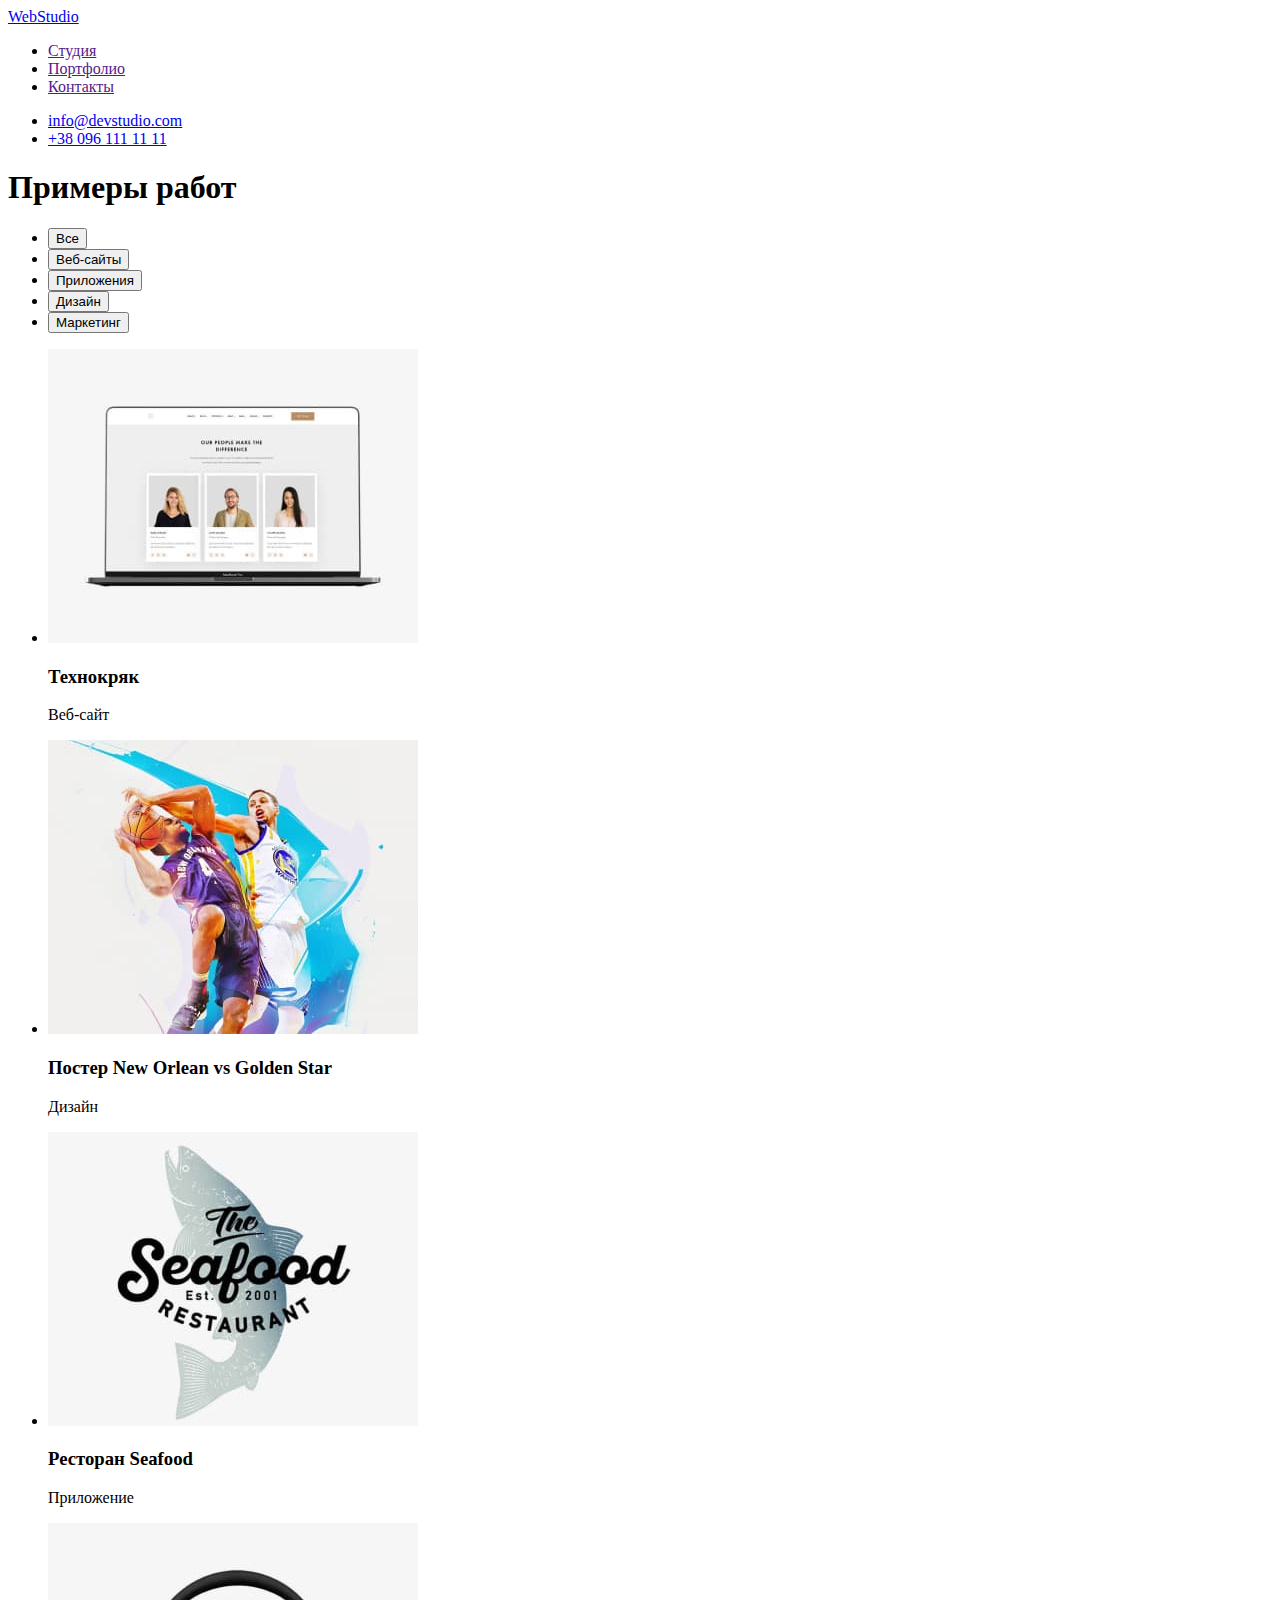
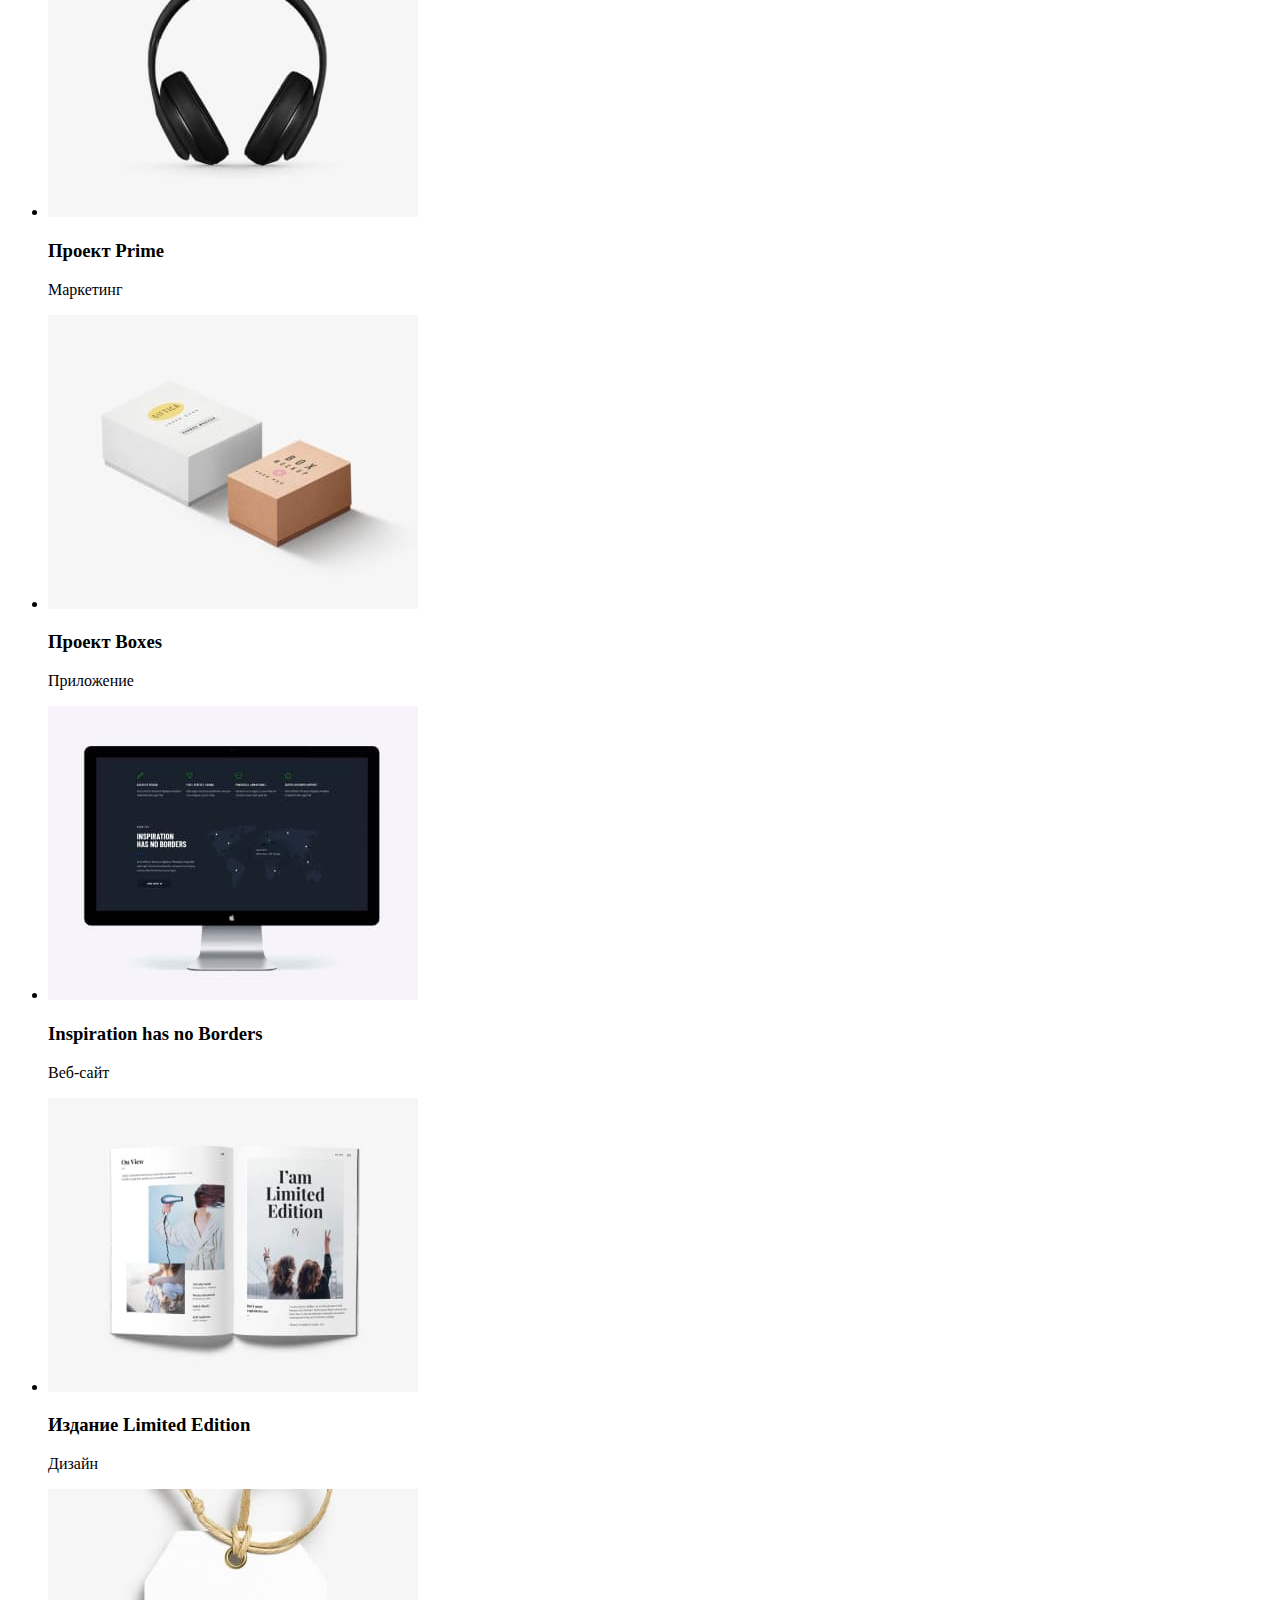
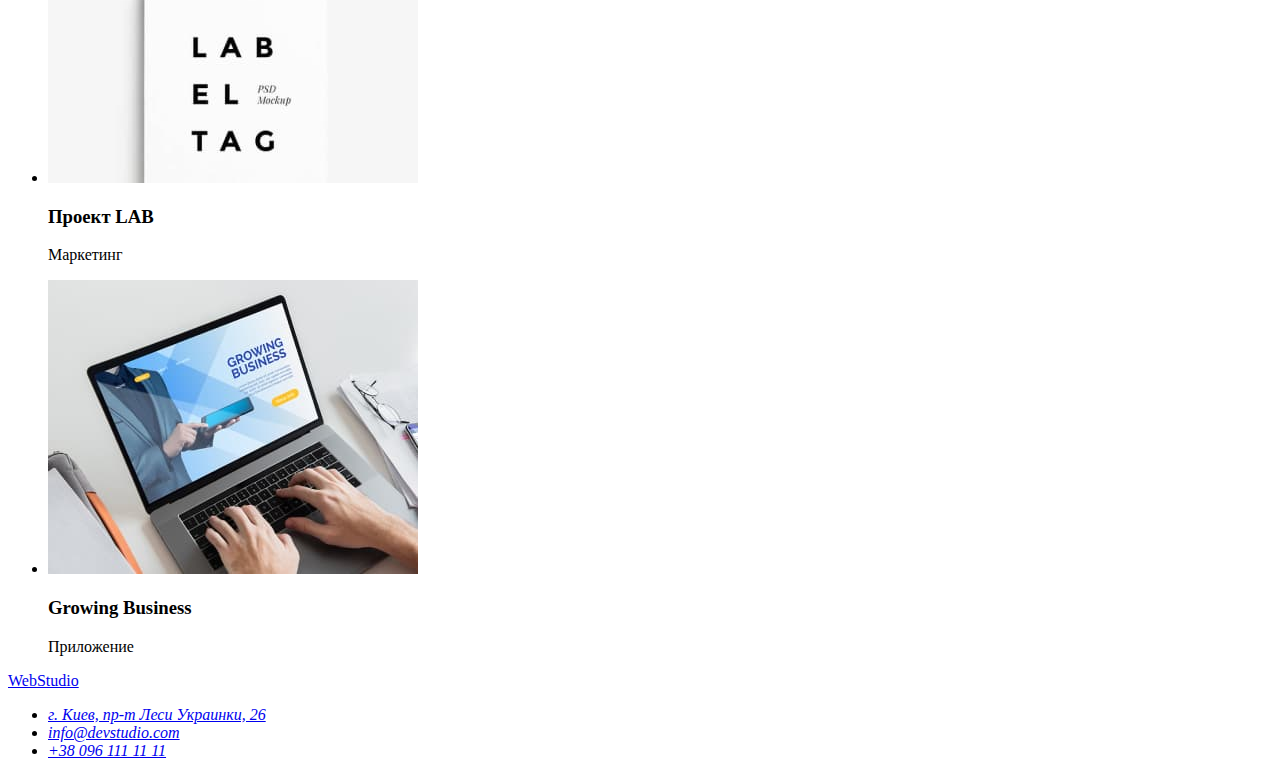
==== portfolio.html @ 10bf7f2b "Разметил страницу" ====
<!DOCTYPE html>
<html lang="ru">
  <head>
    <meta charset="UTF-8" />
    <meta http-equiv="X-UA-Compatible" content="IE=edge" />
    <meta name="viewport" content="width=device-width, initial-scale=1.0" />
    <title>Document</title>
    <link rel="stylesheet" href="css/styles.css" />
  </head>
  <body>
    <!--{Хедер}-->
    <header>
      <nav>
        <a href="https://www.google.com/"> WebStudio</a>
        <ul>
          <li><a href="">Студия</a></li>
          <li><a href="">Портфолио</a></li>
          <li><a href="">Контакты</a></li>
        </ul>
      </nav>
      <ul>
        <li><a href="mailto:info@devstudio.com">info@devstudio.com</a></li>
        <li><a href="tel:+380961111111">+38 096 111 11 11</a></li>
      </ul>
    </header>
    <main>
      <!--Примеры работ-->
      <section>
        <h1>Примеры работ</h1>
        <ul>
          <li><button type="button">Все</button></li>
          <li><button type="button">Веб-сайты</button></li>
          <li><button type="button">Приложения</button></li>
          <li><button type="button">Дизайн</button></li>
          <li><button type="button">Маркетинг</button></li>
        </ul>
        <ul>
          <li>
            <img width="370" height="294" src="images/img.jpg" alt="открытый ноутбук" />
            <h3>Технокряк</h3>
            <p>Веб-сайт</p>
          </li>
          <li>
            <img width="370" height="294" src="images/img11.jpg" alt="баскетболисты в игре" />
            <h3>Постер New Orlean vs Golden Star</h3>
            <p>Дизайн</p>
          </li>
          <li>
            <img width="370" height="294" src="images/img22.jpg" alt="лого и название ресторана" />
            <h3>Ресторан Seafood</h3>
            <p>Приложение</p>
          </li>
          <li>
            <img width="370" height="294" src="images/img33.jpg" alt="наушники" />
            <h3>Проект Prime</h3>
            <p>Маркетинг</p>
          </li>
          <li>
            <img width="370" height="294" src="images/img44.jpg" alt="коробочки" />
            <h3>Проект Boxes</h3>
            <p>Приложение</p>
          </li>
          <li>
            <img width="370" height="294" src="images/img55.jpg" alt="экран компьютера" />
            <h3>Inspiration has no Borders</h3>
            <p>Веб-сайт</p>
          </li>
          <li>
            <img width="370" height="294" src="images/img66.jpg" alt="открытая книга" />
            <h3>Издание Limited Edition</h3>
            <p>Дизайн</p>
          </li>
          <li>
            <img width="370" height="294" src="images/img77.jpg" alt="бирка" />
            <h3>Проект LAB</h3>
            <p>Маркетинг</p>
          </li>
          <li>
            <img
              width="370"
              height="294"
              src="images/img88.jpg"
              alt="мужчина печатает на ноутбуке"
            />
            <h3>Growing Business</h3>
            <p>Приложение</p>
          </li>
        </ul>
      </section>
    </main>

    <!--Footer-->
    <footer>
      <a href="https://www.google.com/">WebStudio</a>
      <address>
        <ul>
          <li>
            <a
              href="https://goo.gl/maps/yP3cJNycTKbXTuei9"
              target="_blank"
              rel="noopener noreferrer"
            >
              г. Киев, пр-т Леси Украинки, 26</a
            >
          </li>
          <li><a href="mailto:info@devstudio.com">info@devstudio.com</a></li>
          <li><a href="tel:+380961111111">+38 096 111 11 11</a></li>
        </ul>
      </address>
    </footer>
  </body>
</html>
---- css/styles.css ----
body {
}
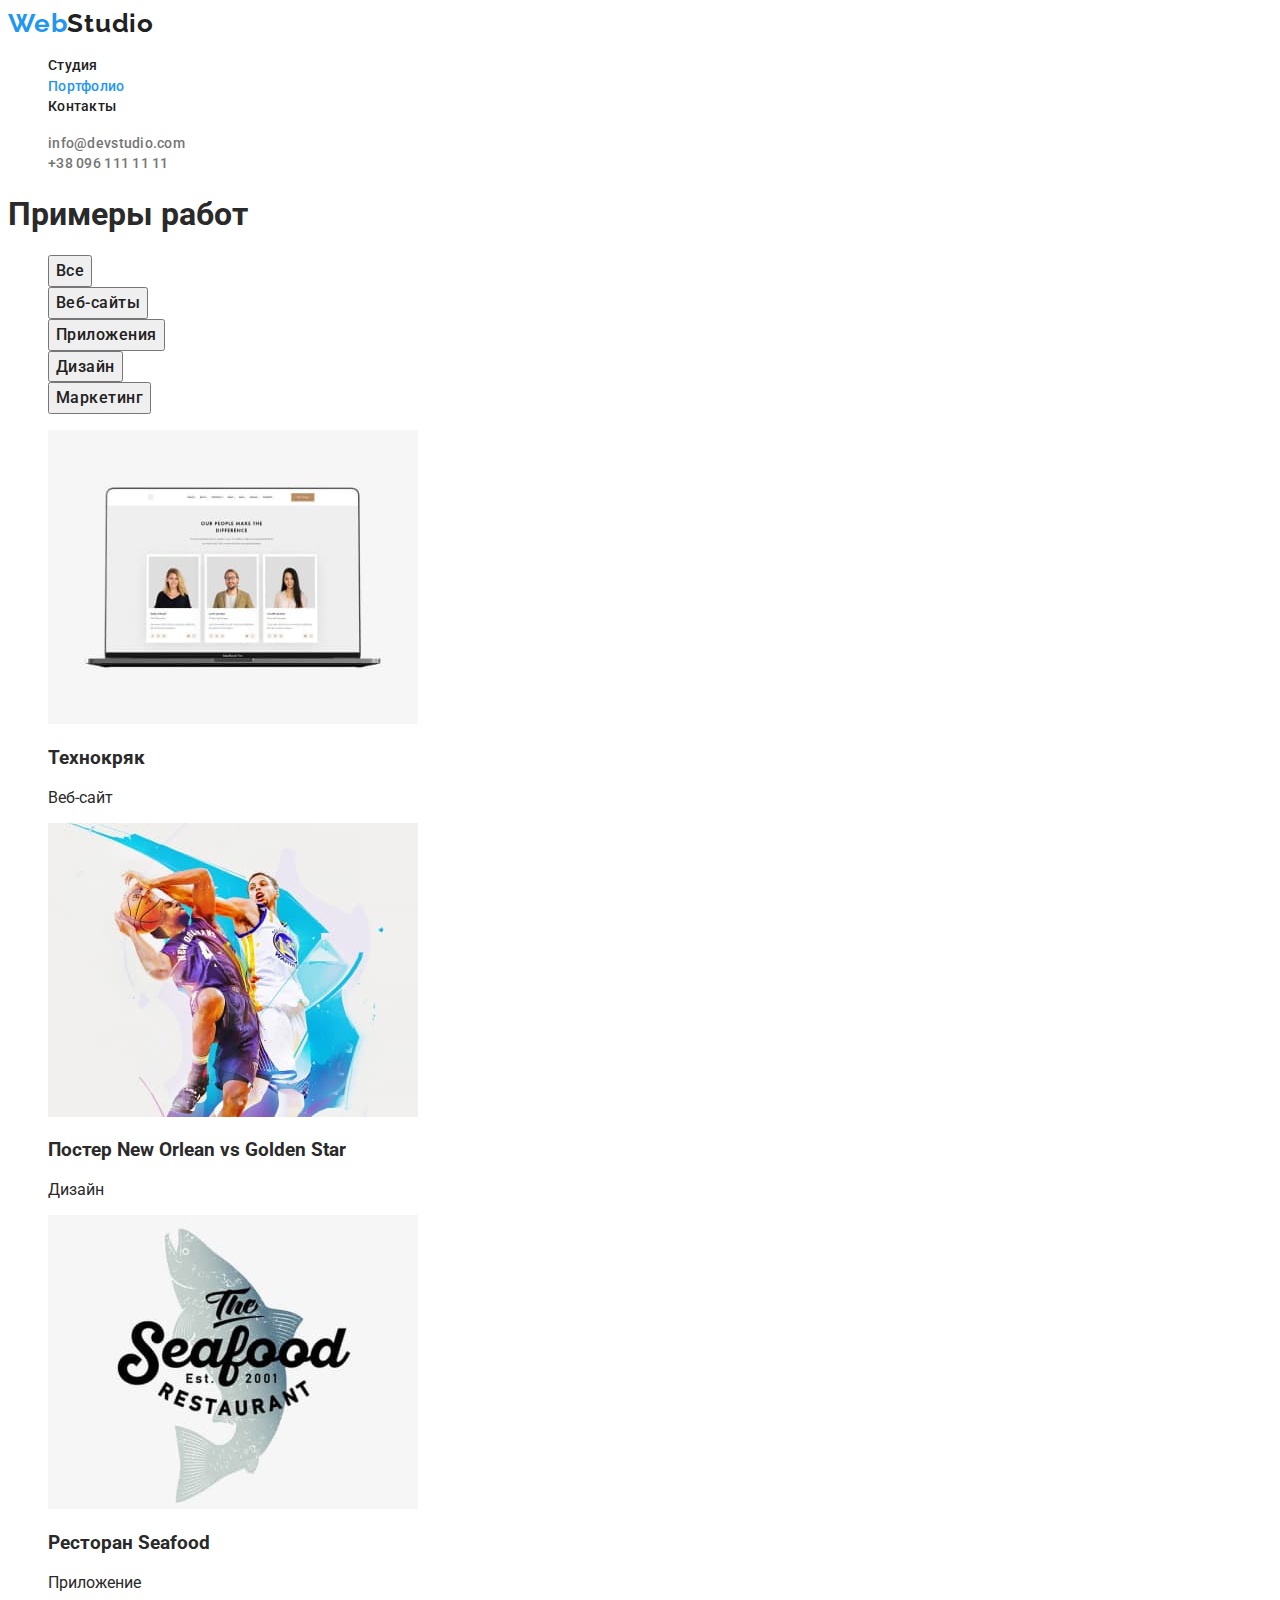
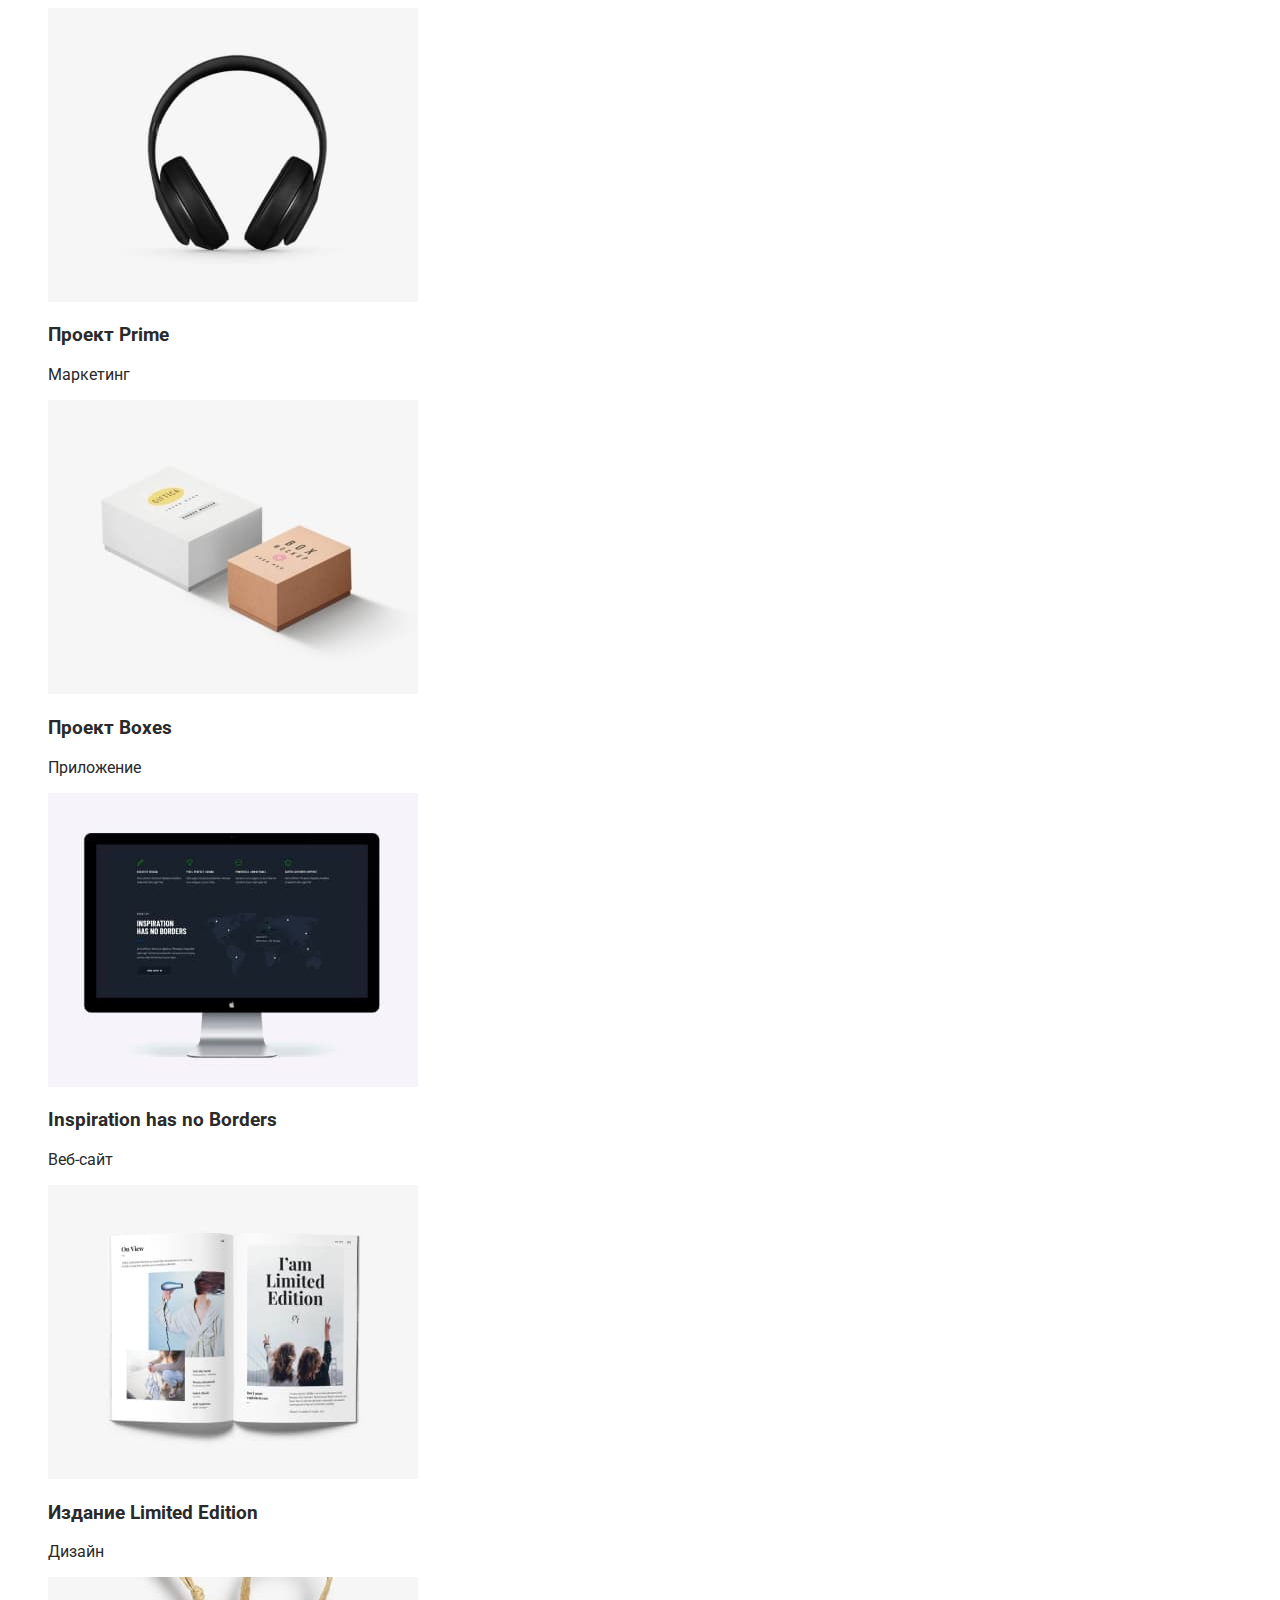
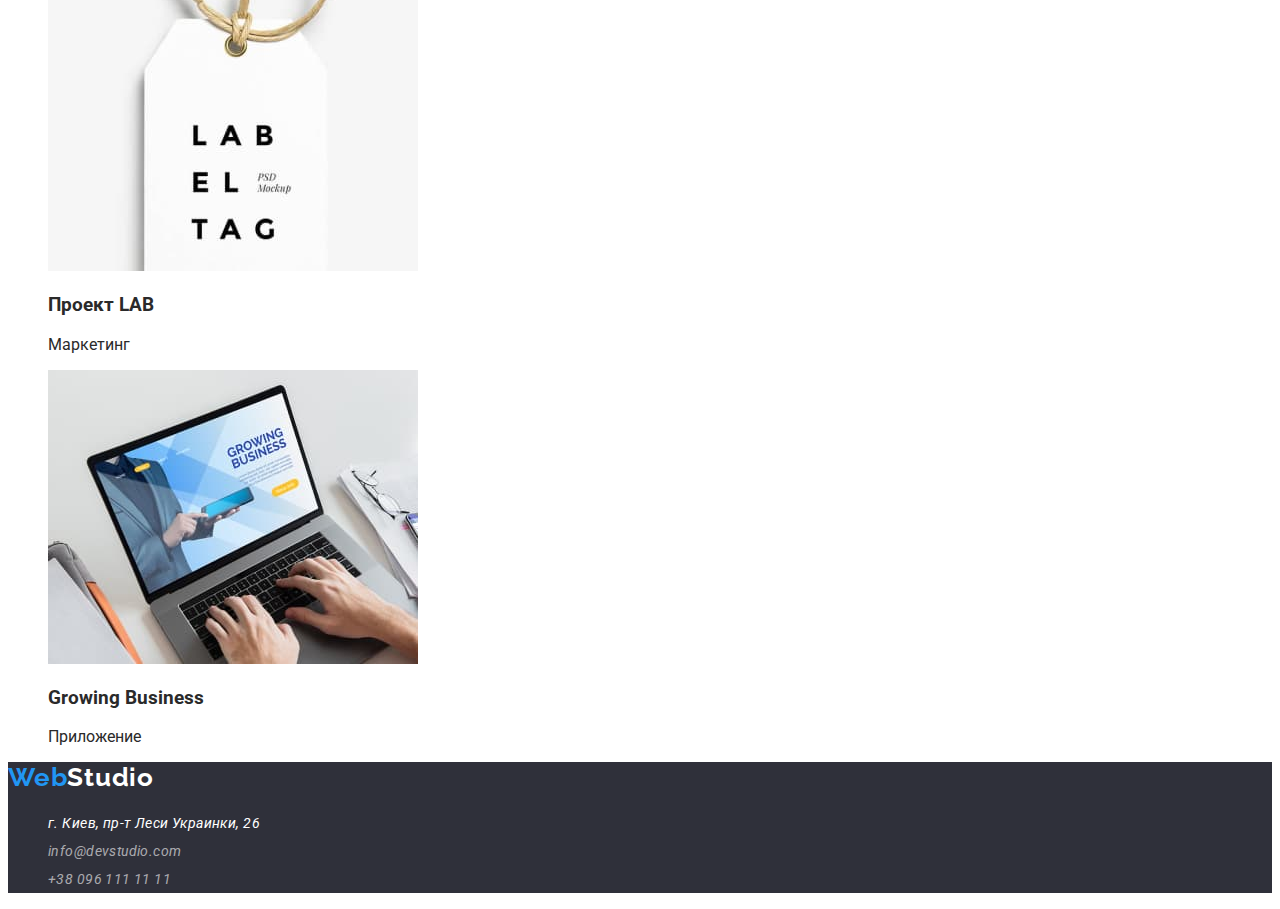
==== commit 31122e86: "Добавил стили и шрифты (не доделал)" ====
--- a/portfolio.html
+++ b/portfolio.html
@@ -5,34 +5,40 @@
     <meta http-equiv="X-UA-Compatible" content="IE=edge" />
     <meta name="viewport" content="width=device-width, initial-scale=1.0" />
     <title>Document</title>
+    <link rel="preconnect" href="https://fonts.googleapis.com" />
+    <link rel="preconnect" href="https://fonts.gstatic.com" crossorigin />
+    <link
+      href="https://fonts.googleapis.com/css2?family=Raleway:wght@700&family=Roboto:wght@400;500;700;900&display=swap"
+      rel="stylesheet"
+    />
     <link rel="stylesheet" href="css/styles.css" />
   </head>
-  <body>
-    <!--{Хедер}-->
-    <header>
+  <body class="page">
+    <!--Шапка сайта-->
+    <header class="page-header">
       <nav>
-        <a href="https://www.google.com/"> WebStudio</a>
-        <ul>
-          <li><a href="">Студия</a></li>
-          <li><a href="">Портфолио</a></li>
-          <li><a href="">Контакты</a></li>
+        <a href="./index.html" class="logo"> Web<span class="inner">Studio</span></a>
+        <ul class="site-nav list">
+          <li><a href="index.html" class="link">Студия</a></li>
+          <li><a href="portfolio.html" class="link current">Портфолио</a></li>
+          <li><a href="" class="link">Контакты</a></li>
         </ul>
       </nav>
-      <ul>
-        <li><a href="mailto:info@devstudio.com">info@devstudio.com</a></li>
-        <li><a href="tel:+380961111111">+38 096 111 11 11</a></li>
+      <ul class="site-contacts list">
+        <li><a href="mailto:info@devstudio.com" class="link">info@devstudio.com</a></li>
+        <li><a href="tel:+380961111111" class="link">+38 096 111 11 11</a></li>
       </ul>
     </header>
     <main>
       <!--Примеры работ-->
-      <section>
+      <section class="section-examples">
         <h1>Примеры работ</h1>
-        <ul>
-          <li><button type="button">Все</button></li>
-          <li><button type="button">Веб-сайты</button></li>
-          <li><button type="button">Приложения</button></li>
-          <li><button type="button">Дизайн</button></li>
-          <li><button type="button">Маркетинг</button></li>
+        <ul class="main-btn list">
+          <li><button class="link" type="button">Все</button></li>
+          <li><button class="link" type="button">Веб-сайты</button></li>
+          <li><button class="link" type="button">Приложения</button></li>
+          <li><button class="link" type="button">Дизайн</button></li>
+          <li><button class="link" type="button">Маркетинг</button></li>
         </ul>
         <ul>
           <li>
@@ -89,22 +95,23 @@
       </section>
     </main>
 
-    <!--Footer-->
-    <footer>
-      <a href="https://www.google.com/">WebStudio</a>
+    <!--Подвал-->
+    <footer class="page-footer">
+      <a href="./index.html" class="logo">Web<span class="inner">Studio</span> </a>
       <address>
         <ul>
           <li>
             <a
               href="https://goo.gl/maps/yP3cJNycTKbXTuei9"
+              class="link"
               target="_blank"
               rel="noopener noreferrer"
             >
               г. Киев, пр-т Леси Украинки, 26</a
             >
           </li>
-          <li><a href="mailto:info@devstudio.com">info@devstudio.com</a></li>
-          <li><a href="tel:+380961111111">+38 096 111 11 11</a></li>
+          <li><a href="mailto:info@devstudio.com" class="info">info@devstudio.com</a></li>
+          <li><a href="tel:+380961111111" class="info">+38 096 111 11 11</a></li>
         </ul>
       </address>
     </footer>
--- a/css/styles.css
+++ b/css/styles.css
@@ -1,2 +1,170 @@
+:root {
+  --primary-text-color: #212121;
+  --header-contacts-text-color: #757575;
+  --accent-color: #2196f3;
+  --primary-white-color: #ffffff;
+  --button-bg-color: #f5f4fa;
+  --bg-color-hero: #2f303a;
+}
+
 body {
+  color: #2a2a2a;
+  background-color: var(--primary-bg-color);
+  font-family: 'Roboto', sans-serif;
 }
+li {
+  list-style-type: none;
+}
+/* Шапка сайта */
+.page-header .inner {
+  color: var(--primary-text-color);
+}
+
+.logo {
+  color: var(--accent-color);
+  font-family: raleway;
+  font-weight: 700;
+  font-size: 26px;
+  line-height: 1.19;
+  letter-spacing: 0.03em;
+  text-decoration: none;
+}
+.site-nav .link {
+  color: var(--primary-text-color);
+  font-weight: 500;
+  font-size: 14px;
+  line-height: 1.4;
+  letter-spacing: 0.02em;
+  text-decoration: none;
+}
+.site-nav .link:hover,
+.site-nav .link:focus {
+  color: var(--accent-color);
+}
+.site-nav .link.current {
+  color: var(--accent-color);
+}
+.site-contacts .link {
+  color: var(--header-contacts-text-color);
+  font-weight: 500;
+  font-size: 14px;
+  line-height: 1.4;
+  letter-spacing: 0.02em;
+  text-decoration: none;
+}
+.site-contacts .link:hover,
+.site-contacts .link:focus {
+  color: var(--accent-color);
+}
+/* Герой */
+.hero {
+  background-color: var(--bg-color-hero);
+}
+.hero-title {
+  color: var(--primary-white-color);
+  font-weight: 900;
+  font-size: 44px;
+  line-height: 1.36;
+  text-align: center;
+  letter-spacing: 0.06em;
+  text-transform: uppercase;
+}
+.hero-button {
+  color: var(--primary-white-color);
+  background-color: var(--accent-color);
+  font-family: inherit;
+  font-weight: 700;
+  font-size: 16px;
+  line-height: 1.87;
+  text-align: center;
+  letter-spacing: 0.06em;
+}
+/* Преимущества */
+.advantages-list .title {
+  color: var(--primary-text-color);
+  font-weight: 700;
+  font-size: 14px;
+  line-height: 1.14;
+  letter-spacing: 0.03em;
+  text-transform: uppercase;
+}
+.advantages-list .text {
+  color: var(--header-contacts-text-color);
+  font-size: 14px;
+  line-height: 2;
+  letter-spacing: 0.03em;
+}
+/* Наша команда */
+.team {
+  background: var(--button-bg-color);
+}
+.team-list .title {
+  color: var(--primary-text-color);
+  font-weight: 500;
+  font-size: 16px;
+  line-height: 1.18;
+  letter-spacing: 0.03em;
+}
+.team-list .text {
+  color: var(--header-contacts-text-color);
+  font-size: 16px;
+  line-height: 19px;
+  letter-spacing: 0.03em;
+}
+
+/* Кнопки портфолио */
+.main-btn .link {
+  color: var(--primary-text-color);
+  font-family: inherit;
+  font-weight: 500;
+  font-size: 16px;
+  line-height: 1.62;
+  text-align: center;
+  letter-spacing: 0.03em;
+}
+.main-btn .link:hover,
+.main-btn .link:focus {
+  color: var(--primary-white-color);
+  background-color: var(--accent-color);
+}
+.main-btn .link.current {
+  color: var(--accent-color);
+}
+
+.section-title {
+  color: var(--primary-text-color);
+  font-weight: 700;
+  font-size: 36px;
+  line-height: 1.16;
+  text-align: center;
+  letter-spacing: 0.03em;
+}
+/*Подвал */
+.page-footer {
+  background-color: var(--bg-color-hero);
+}
+.page-footer .inner {
+  color: var(--primary-white-color);
+}
+.page-footer .link {
+  color: var(--primary-white-color);
+  font-size: 14px;
+  line-height: 2;
+  letter-spacing: 0.03em;
+  text-decoration: none;
+}
+.page-footer .link:hover,
+.page-footer .link:focus {
+  color: var(--accent-color);
+}
+.page-footer .info {
+  color: rgba(255, 255, 255, 0.6);
+  font-size: 14px;
+  line-height: 2;
+  letter-spacing: 0.03em;
+  text-decoration: none;
+}
+.page-footer .info:hover,
+.page-footer .info:focus {
+  color: var(--accent-color);
+}
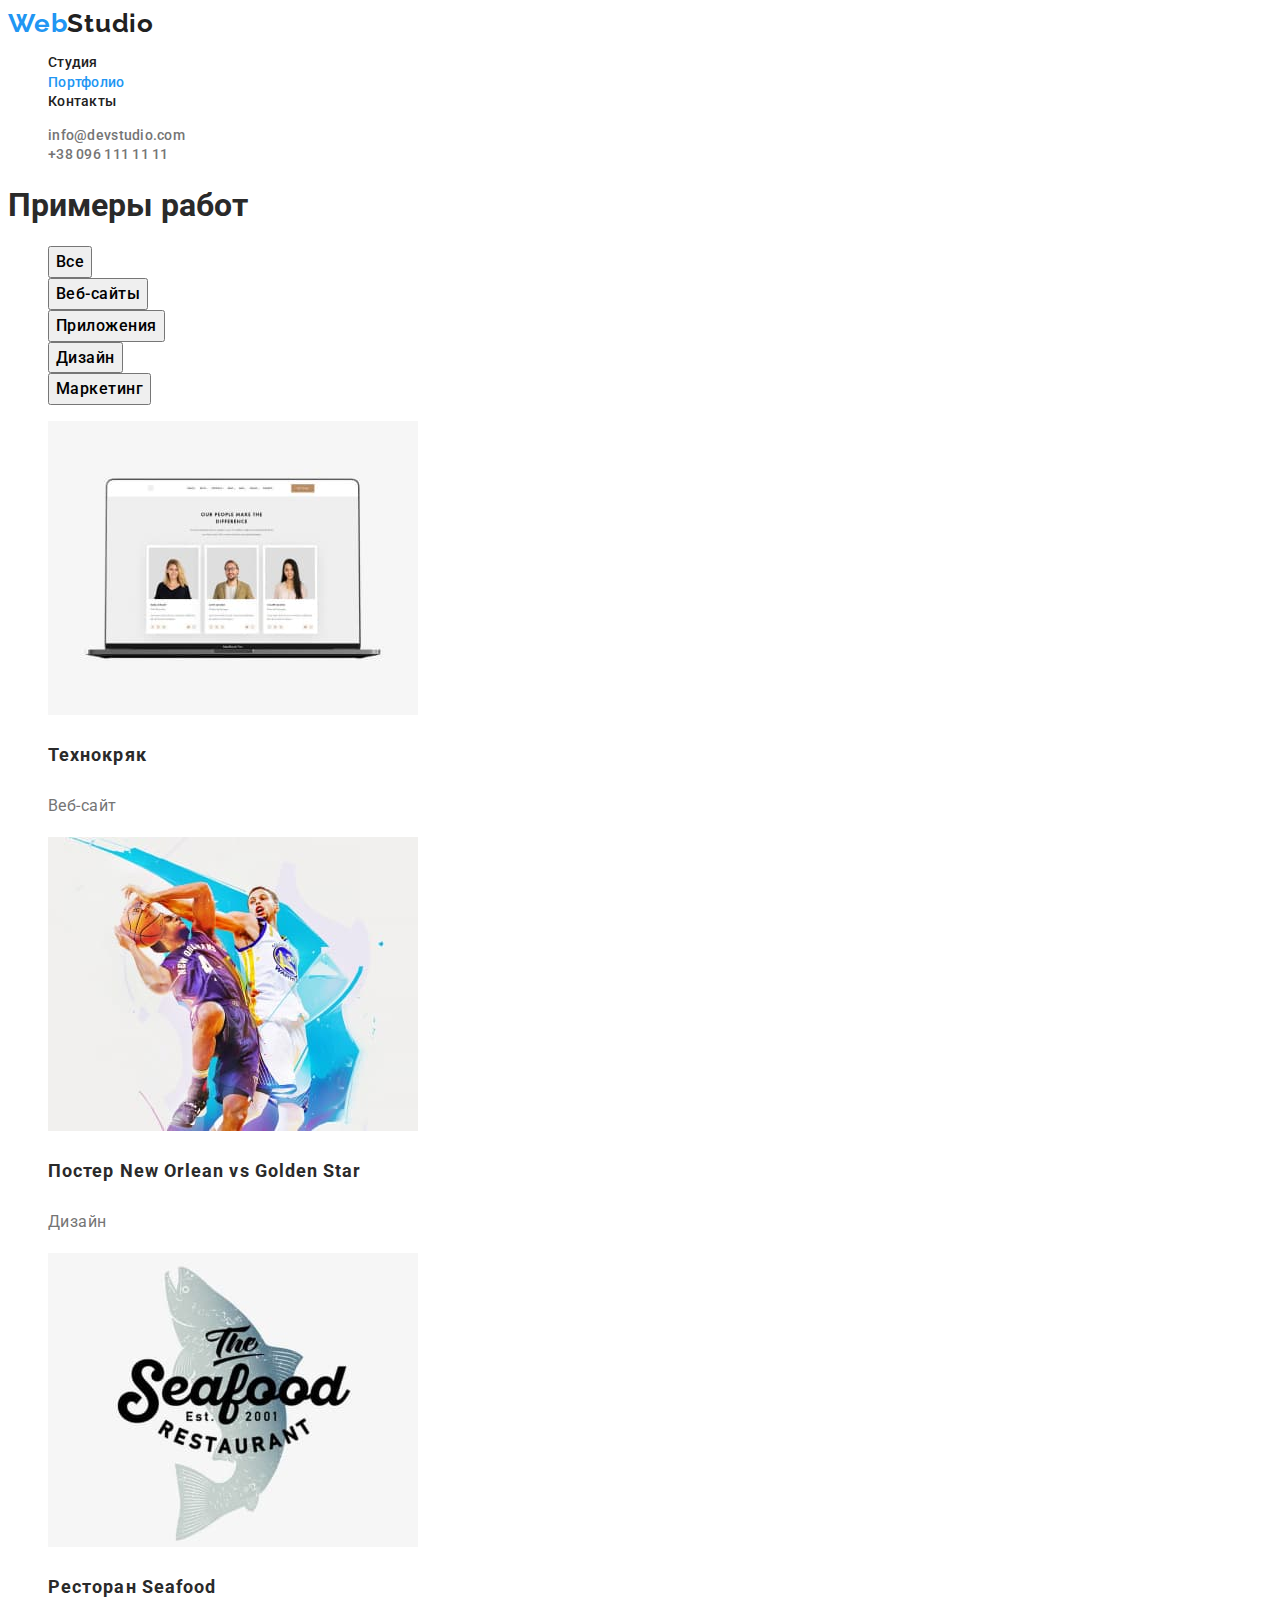
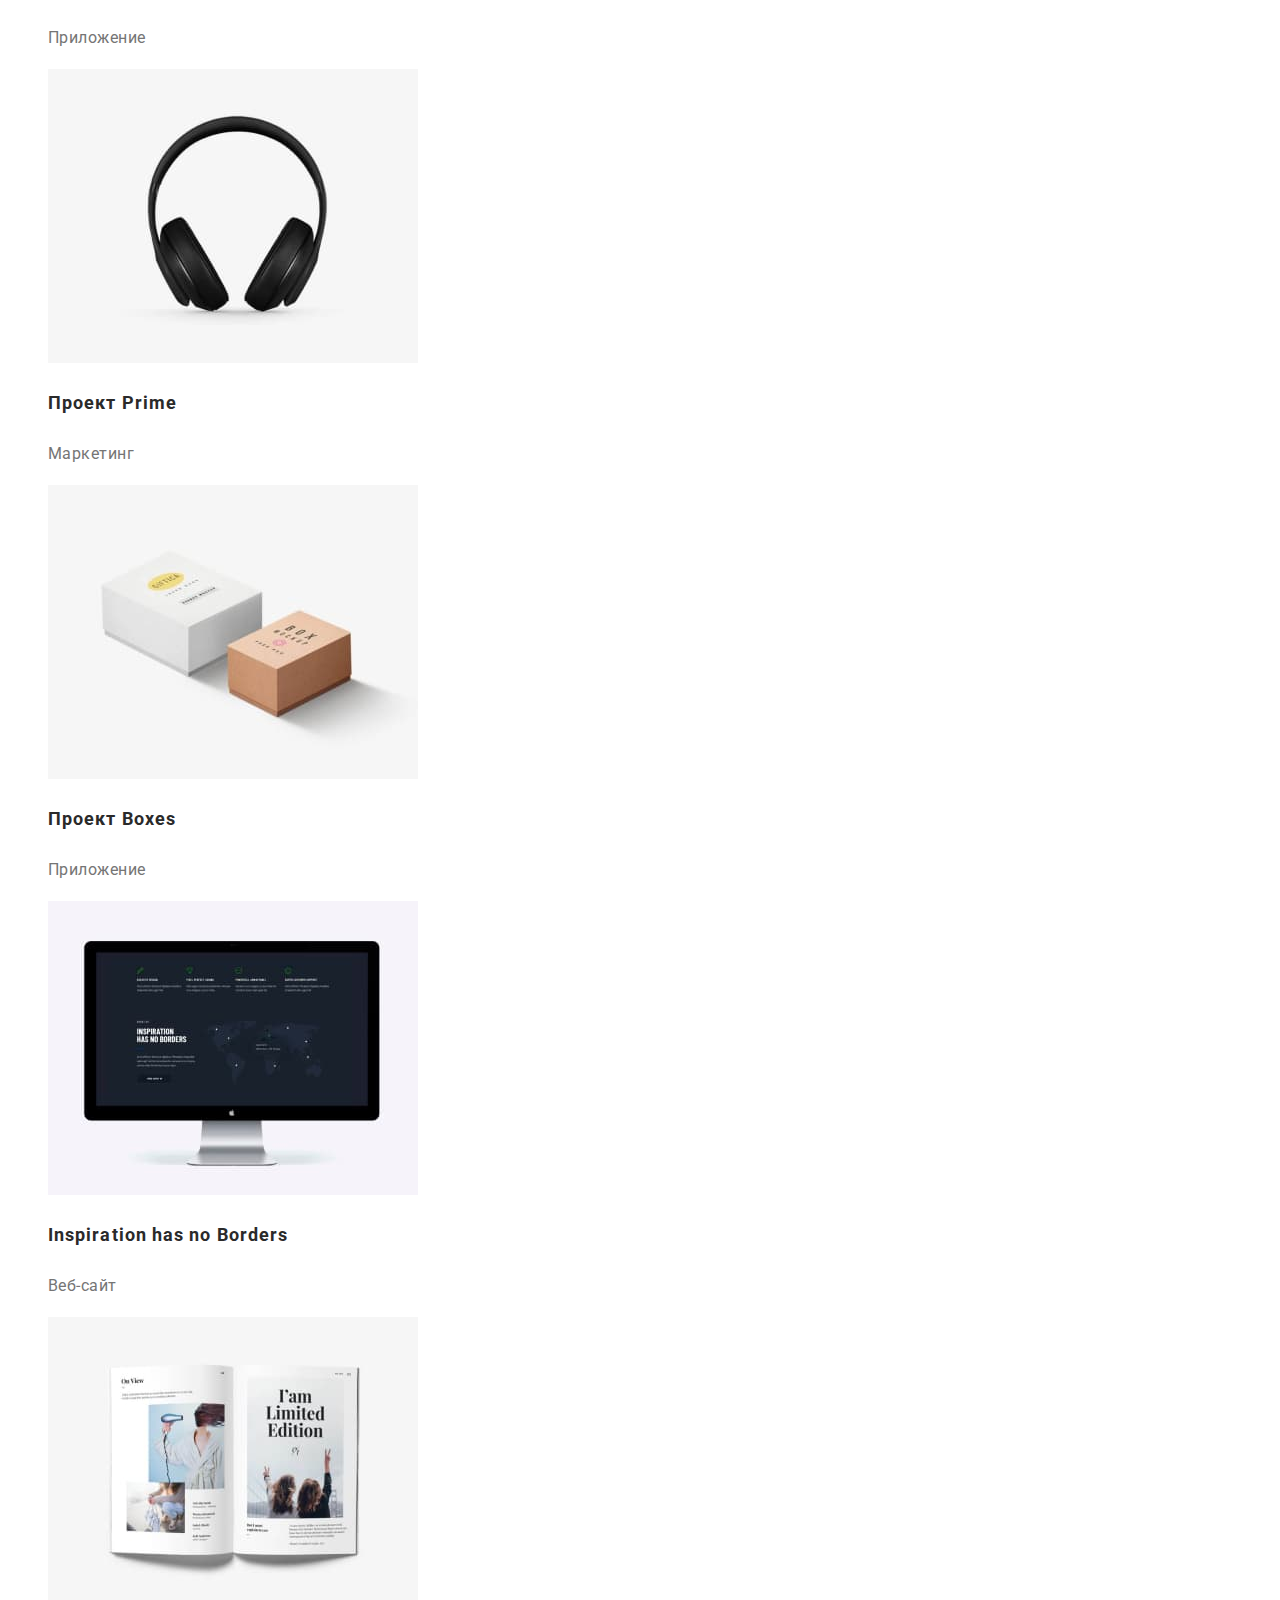
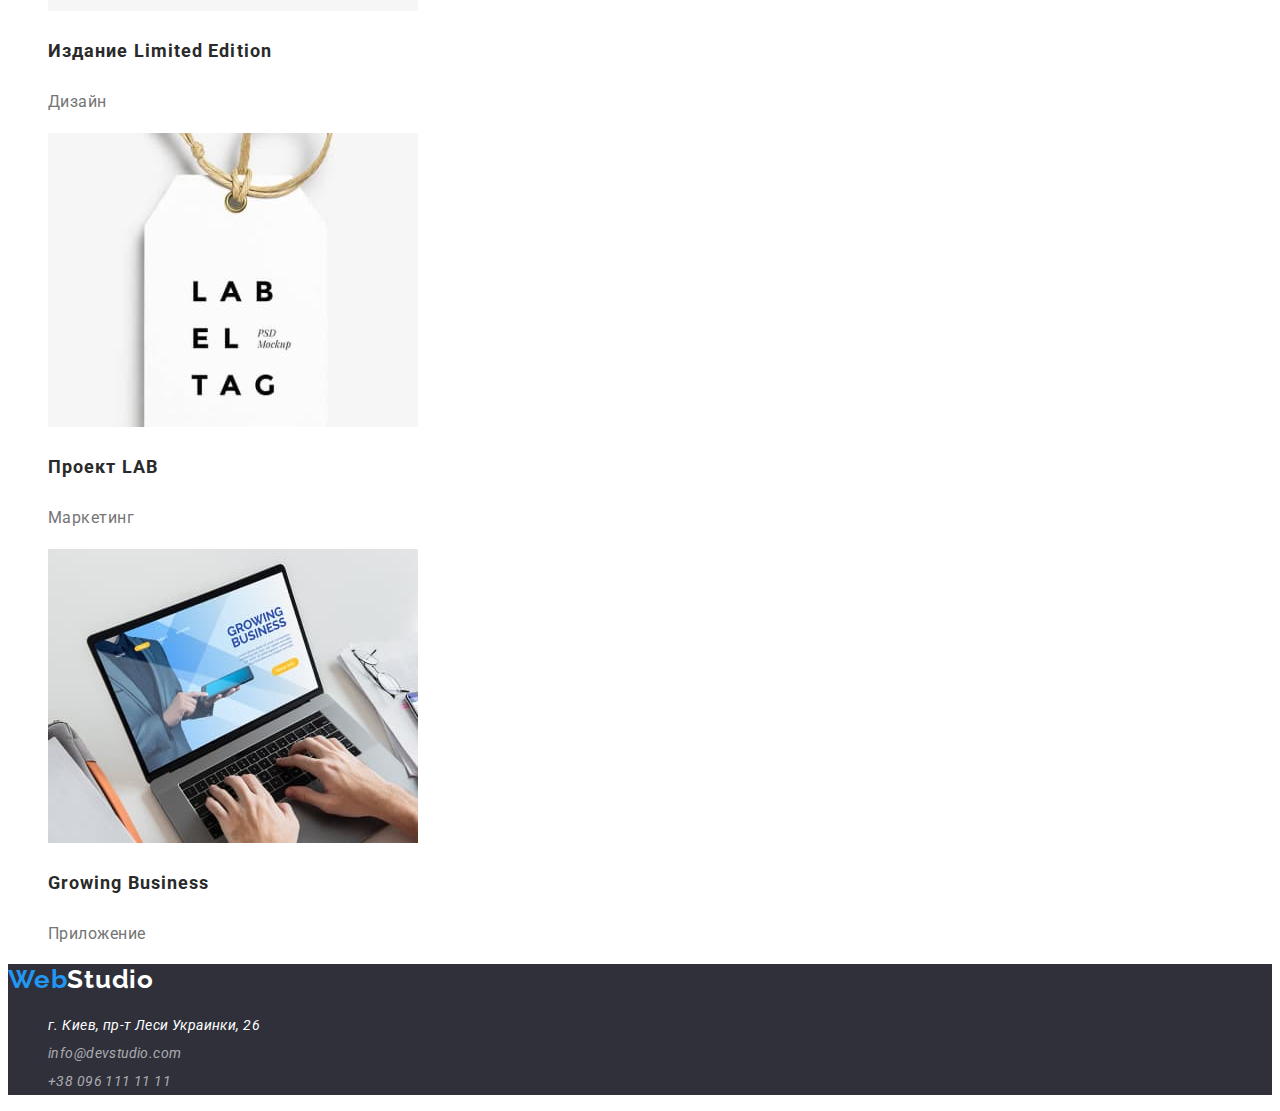
==== commit 22af8389: "Дз2" ====
--- a/portfolio.html
+++ b/portfolio.html
@@ -14,22 +14,26 @@
     <link rel="stylesheet" href="css/styles.css" />
   </head>
   <body class="page">
-    <!--Шапка сайта-->
+    <!--шапка сайта-->
     <header class="page-header">
+      <!--логотип-->
       <nav>
-        <a href="./index.html" class="logo"> Web<span class="inner">Studio</span></a>
+        <a href="./index.html" class="logo link"> Web<span class="inner">Studio</span></a>
+        <!--навигация-->
         <ul class="site-nav list">
-          <li><a href="index.html" class="link">Студия</a></li>
-          <li><a href="portfolio.html" class="link current">Портфолио</a></li>
-          <li><a href="" class="link">Контакты</a></li>
+          <li><a href="index.html" class="site-nav link">Студия</a></li>
+          <li><a href="portfolio.html" class="site-nav link current">Портфолио</a></li>
+          <li><a href="" class="site-nav link">Контакты</a></li>
         </ul>
       </nav>
+      <!--контакты-->
       <ul class="site-contacts list">
-        <li><a href="mailto:info@devstudio.com" class="link">info@devstudio.com</a></li>
-        <li><a href="tel:+380961111111" class="link">+38 096 111 11 11</a></li>
+        <li>
+          <a href="mailto:info@devstudio.com" class="site-contacts link">info@devstudio.com</a>
+        </li>
+        <li><a href="tel:+380961111111" class="site-contacts link">+38 096 111 11 11</a></li>
       </ul>
     </header>
-    <main>
       <!--Примеры работ-->
       <section class="section-examples">
         <h1>Примеры работ</h1>
@@ -40,46 +44,46 @@
           <li><button class="link" type="button">Дизайн</button></li>
           <li><button class="link" type="button">Маркетинг</button></li>
         </ul>
-        <ul>
+        <ul class="section-examples list">
           <li>
             <img width="370" height="294" src="images/img.jpg" alt="открытый ноутбук" />
-            <h3>Технокряк</h3>
-            <p>Веб-сайт</p>
+            <h3 class="title">Технокряк</h3>
+            <p class="text">Веб-сайт</p>
           </li>
           <li>
             <img width="370" height="294" src="images/img11.jpg" alt="баскетболисты в игре" />
-            <h3>Постер New Orlean vs Golden Star</h3>
-            <p>Дизайн</p>
+            <h3 class="title">Постер New Orlean vs Golden Star</h3>
+            <p class="text">Дизайн</p>
           </li>
           <li>
             <img width="370" height="294" src="images/img22.jpg" alt="лого и название ресторана" />
-            <h3>Ресторан Seafood</h3>
-            <p>Приложение</p>
+            <h3 class="title">Ресторан Seafood</h3>
+            <p class="text">Приложение</p>
           </li>
           <li>
             <img width="370" height="294" src="images/img33.jpg" alt="наушники" />
-            <h3>Проект Prime</h3>
-            <p>Маркетинг</p>
+            <h3 class="title">Проект Prime</h3>
+            <p class="text">Маркетинг</p>
           </li>
           <li>
             <img width="370" height="294" src="images/img44.jpg" alt="коробочки" />
-            <h3>Проект Boxes</h3>
-            <p>Приложение</p>
+            <h3 class="title">Проект Boxes</h3>
+            <p class="text">Приложение</p>
           </li>
           <li>
             <img width="370" height="294" src="images/img55.jpg" alt="экран компьютера" />
-            <h3>Inspiration has no Borders</h3>
-            <p>Веб-сайт</p>
+            <h3 class="title">Inspiration has no Borders</h3>
+            <p class="text">Веб-сайт</p>
           </li>
           <li>
             <img width="370" height="294" src="images/img66.jpg" alt="открытая книга" />
-            <h3>Издание Limited Edition</h3>
-            <p>Дизайн</p>
+            <h3 class="title">Издание Limited Edition</h3>
+            <p class="text">Дизайн</p>
           </li>
           <li>
             <img width="370" height="294" src="images/img77.jpg" alt="бирка" />
-            <h3>Проект LAB</h3>
-            <p>Маркетинг</p>
+            <h3 class="title">Проект LAB</h3>
+            <p class="text">Маркетинг</p>
           </li>
           <li>
             <img
@@ -88,8 +92,8 @@
               src="images/img88.jpg"
               alt="мужчина печатает на ноутбуке"
             />
-            <h3>Growing Business</h3>
-            <p>Приложение</p>
+            <h3 class="title">Growing Business</h3>
+            <p class="text">Приложение</p>
           </li>
         </ul>
       </section>
@@ -97,21 +101,21 @@
 
     <!--Подвал-->
     <footer class="page-footer">
-      <a href="./index.html" class="logo">Web<span class="inner">Studio</span> </a>
+      <a href="./index.html" class="logo link">Web<span class="inner">Studio</span></a>
       <address>
-        <ul>
+        <ul class="list">
           <li>
             <a
               href="https://goo.gl/maps/yP3cJNycTKbXTuei9"
-              class="link"
+              class="map link"
               target="_blank"
               rel="noopener noreferrer"
             >
               г. Киев, пр-т Леси Украинки, 26</a
             >
           </li>
-          <li><a href="mailto:info@devstudio.com" class="info">info@devstudio.com</a></li>
-          <li><a href="tel:+380961111111" class="info">+38 096 111 11 11</a></li>
+          <li><a href="mailto:info@devstudio.com" class="info link">info@devstudio.com</a></li>
+          <li><a href="tel:+380961111111" class="info link">+38 096 111 11 11</a></li>
         </ul>
       </address>
     </footer>
--- a/css/styles.css
+++ b/css/styles.css
@@ -12,14 +12,17 @@
   background-color: var(--primary-bg-color);
   font-family: 'Roboto', sans-serif;
 }
-li {
-  list-style-type: none;
-}
 /* Шапка сайта */
 .page-header .inner {
   color: var(--primary-text-color);
 }
-
+.list {
+  list-style: none;
+}
+.link {
+  text-decoration: none;
+}
+/* логотип */
 .logo {
   color: var(--accent-color);
   font-family: raleway;
@@ -27,33 +30,34 @@
   font-size: 26px;
   line-height: 1.19;
   letter-spacing: 0.03em;
-  text-decoration: none;
 }
-.site-nav .link {
+/* навигация */
+
+.site-nav {
   color: var(--primary-text-color);
   font-weight: 500;
   font-size: 14px;
   line-height: 1.4;
   letter-spacing: 0.02em;
-  text-decoration: none;
 }
-.site-nav .link:hover,
-.site-nav .link:focus {
+.site-nav:hover,
+.site-nav:focus {
   color: var(--accent-color);
 }
-.site-nav .link.current {
+.site-nav .current {
   color: var(--accent-color);
 }
-.site-contacts .link {
+/* контакты */
+
+.site-contacts {
   color: var(--header-contacts-text-color);
   font-weight: 500;
   font-size: 14px;
   line-height: 1.4;
   letter-spacing: 0.02em;
-  text-decoration: none;
 }
-.site-contacts .link:hover,
-.site-contacts .link:focus {
+.site-contacts:hover,
+.site-contacts:focus {
   color: var(--accent-color);
 }
 /* Герой */
@@ -78,34 +82,48 @@
   line-height: 1.87;
   text-align: center;
   letter-spacing: 0.06em;
+  cursor: pointer;
 }
-/* Преимущества */
-.advantages-list .title {
-  color: var(--primary-text-color);
+
+.benefits .title {
   font-weight: 700;
   font-size: 14px;
   line-height: 1.14;
   letter-spacing: 0.03em;
   text-transform: uppercase;
 }
-.advantages-list .text {
+.benefits .text {
   color: var(--header-contacts-text-color);
   font-size: 14px;
   line-height: 2;
+  letter-spacing: 0.03em;
+}
+/* Чем мы занимаемся */
+.section-title {
+  font-weight: 700;
+  font-size: 36px;
+  line-height: 1.16;
+  text-align: center;
   letter-spacing: 0.03em;
 }
 /* Наша команда */
 .team {
   background: var(--button-bg-color);
 }
-.team-list .title {
-  color: var(--primary-text-color);
+.team-title {
+  font-weight: 700;
+  font-size: 36px;
+  line-height: 1.16;
+  text-align: center;
+  letter-spacing: 0.03em;
+}
+.team-pic .title {
   font-weight: 500;
   font-size: 16px;
   line-height: 1.18;
   letter-spacing: 0.03em;
 }
-.team-list .text {
+.team-pic .text {
   color: var(--header-contacts-text-color);
   font-size: 16px;
   line-height: 19px;
@@ -113,30 +131,36 @@
 }
 
 /* Кнопки портфолио */
+
 .main-btn .link {
-  color: var(--primary-text-color);
   font-family: inherit;
   font-weight: 500;
   font-size: 16px;
   line-height: 1.62;
   text-align: center;
   letter-spacing: 0.03em;
+  cursor: pointer;
 }
 .main-btn .link:hover,
 .main-btn .link:focus {
   color: var(--primary-white-color);
   background-color: var(--accent-color);
 }
-.main-btn .link.current {
+.main-btn .link:current {
   color: var(--accent-color);
 }
+/* Примеры работ */
 
-.section-title {
-  color: var(--primary-text-color);
+.section-examples .title {
   font-weight: 700;
-  font-size: 36px;
-  line-height: 1.16;
-  text-align: center;
+  font-size: 18px;
+  line-height: 2;
+  letter-spacing: 0.06em;
+}
+.section-examples .text {
+  color: var(--header-contacts-text-color);
+  font-size: 16px;
+  line-height: 1.87;
   letter-spacing: 0.03em;
 }
 /*Подвал */
@@ -146,15 +170,14 @@
 .page-footer .inner {
   color: var(--primary-white-color);
 }
-.page-footer .link {
+.page-footer .map {
   color: var(--primary-white-color);
   font-size: 14px;
   line-height: 2;
   letter-spacing: 0.03em;
-  text-decoration: none;
 }
-.page-footer .link:hover,
-.page-footer .link:focus {
+.page-footer .map:hover,
+.page-footer .map:focus {
   color: var(--accent-color);
 }
 .page-footer .info {
@@ -162,7 +185,6 @@
   font-size: 14px;
   line-height: 2;
   letter-spacing: 0.03em;
-  text-decoration: none;
 }
 .page-footer .info:hover,
 .page-footer .info:focus {
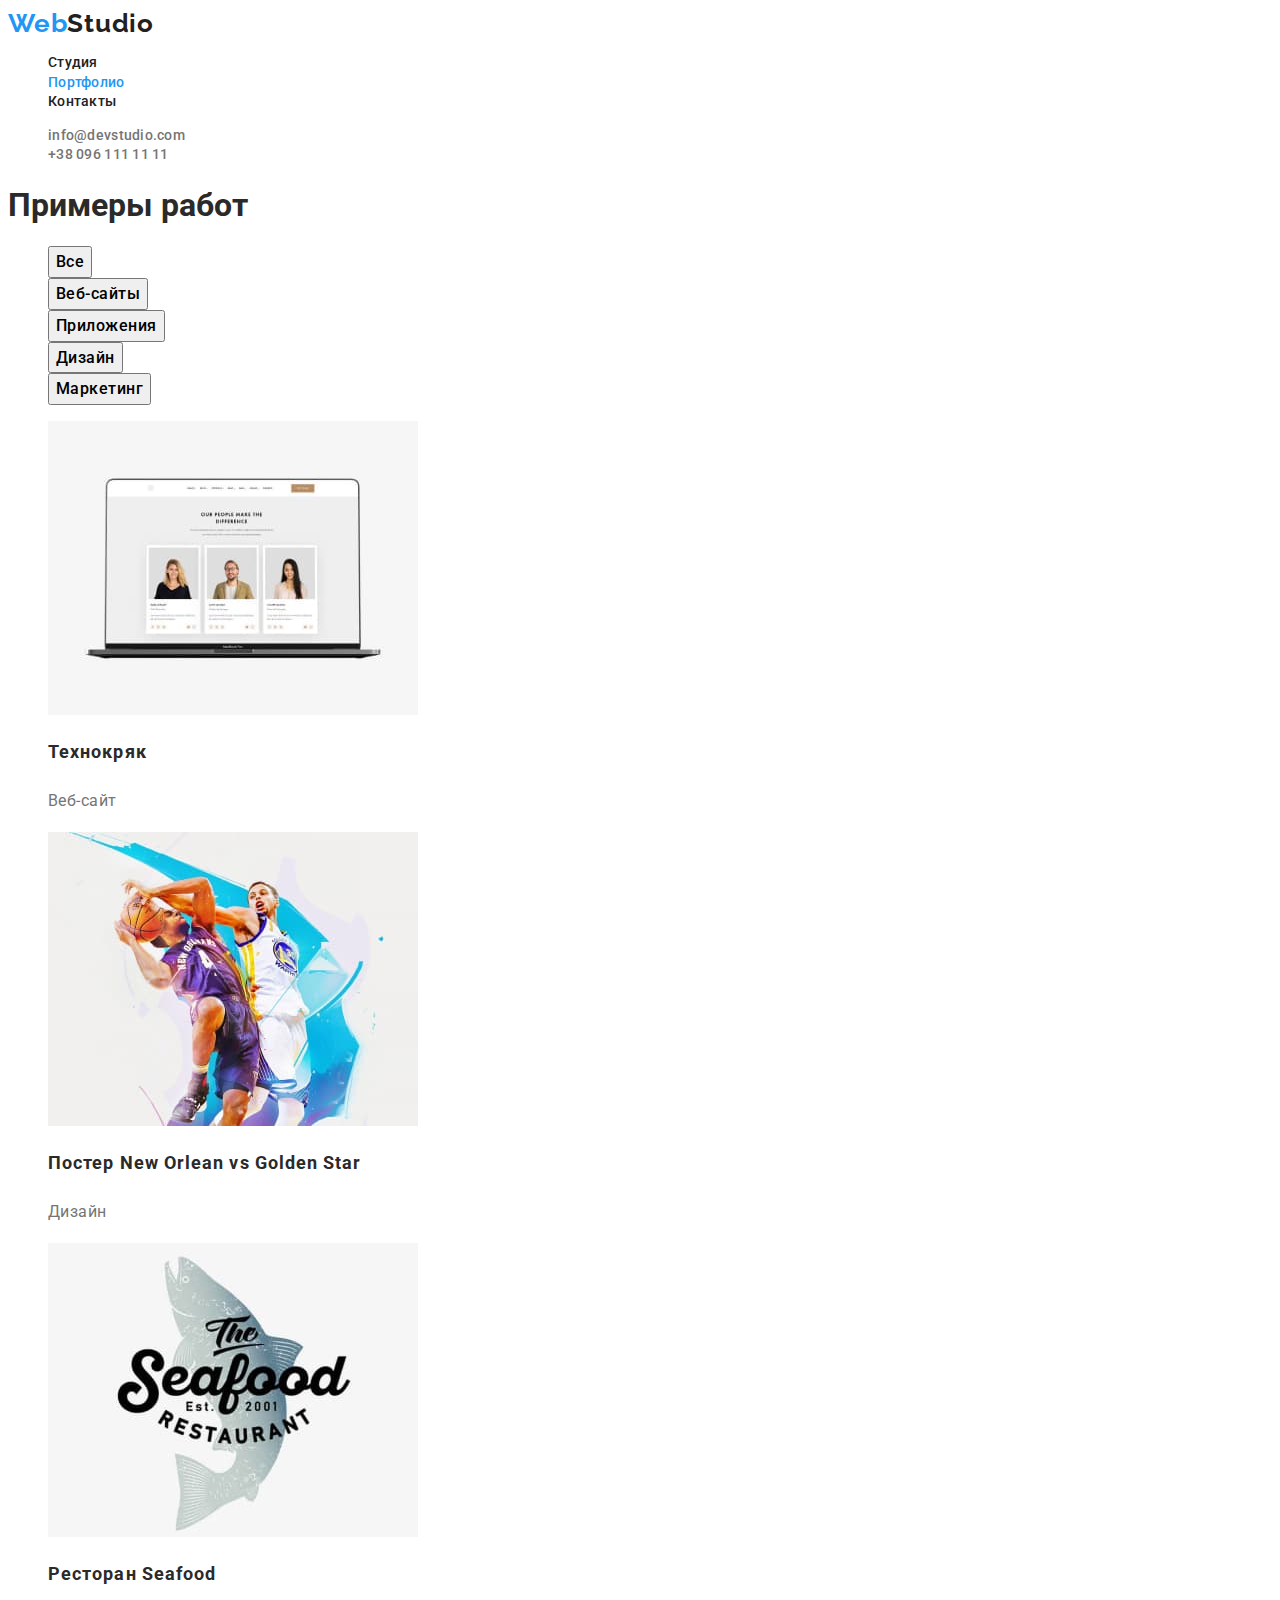
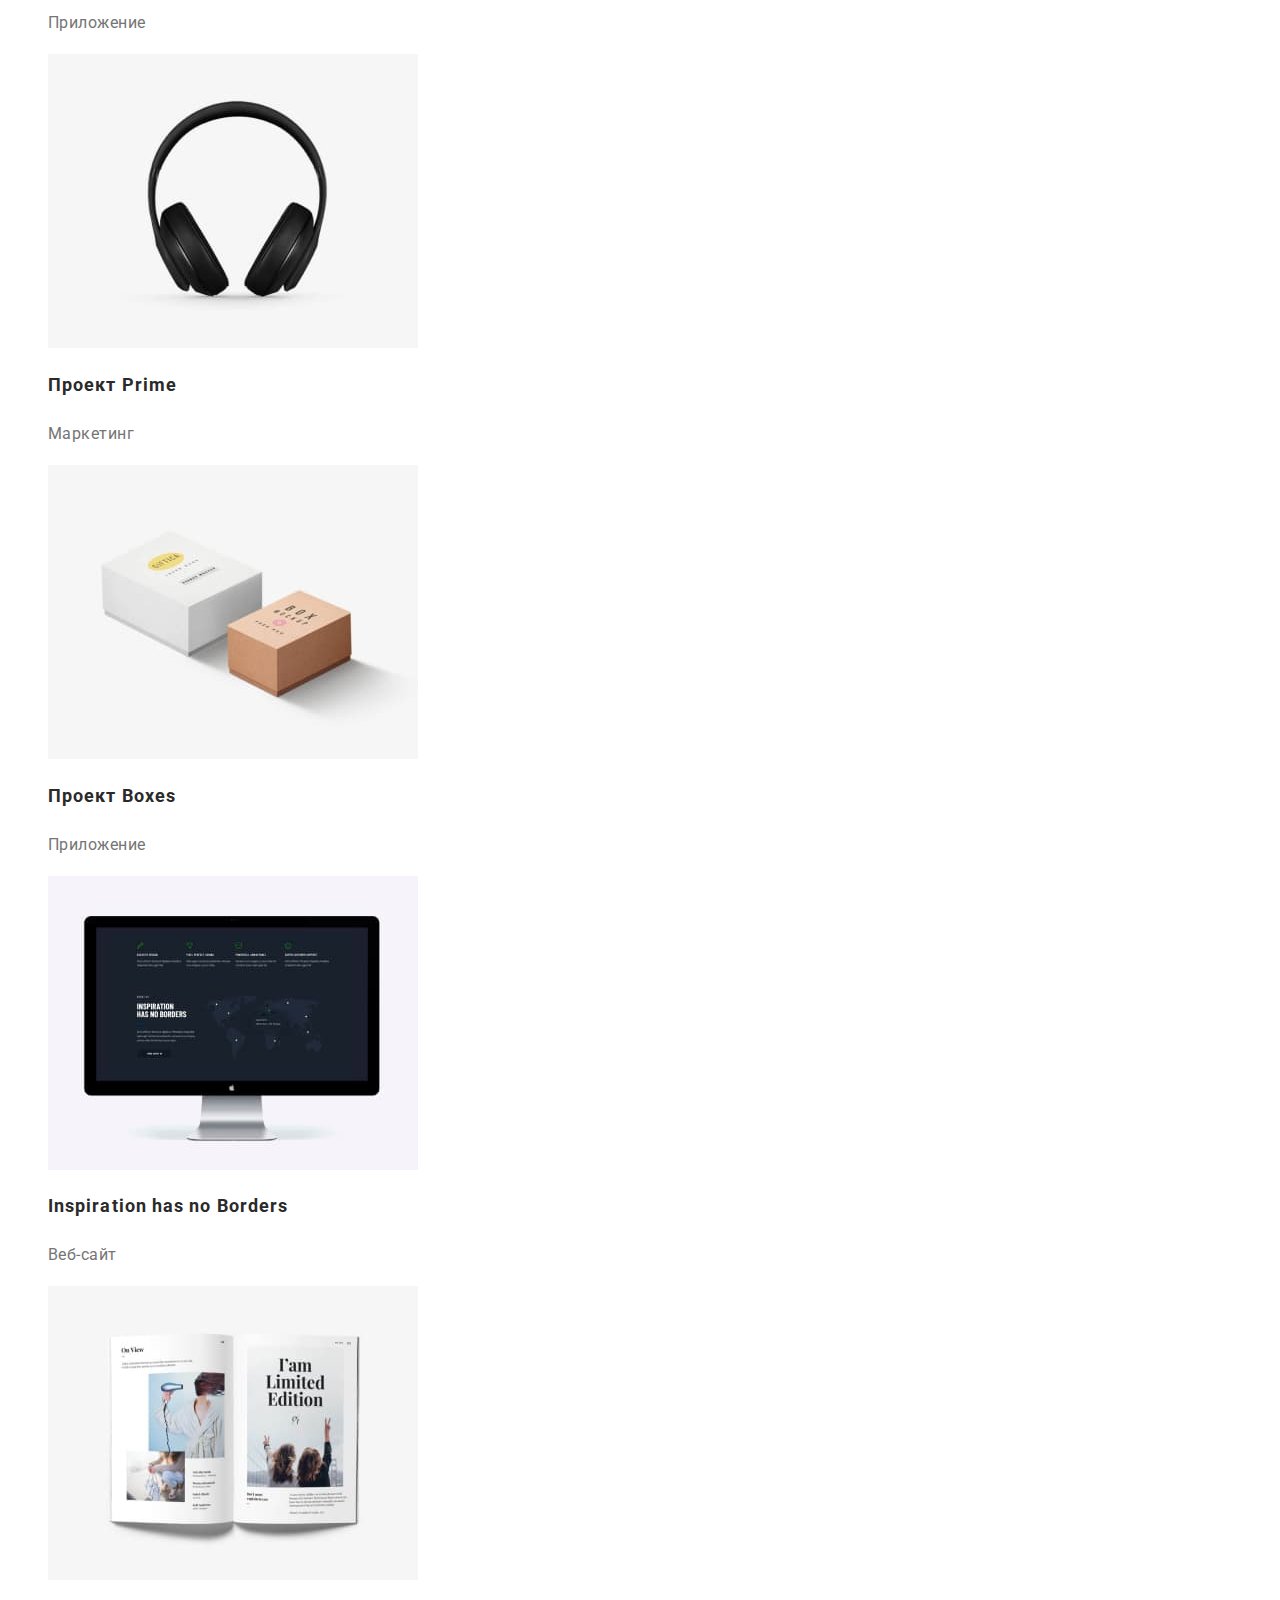
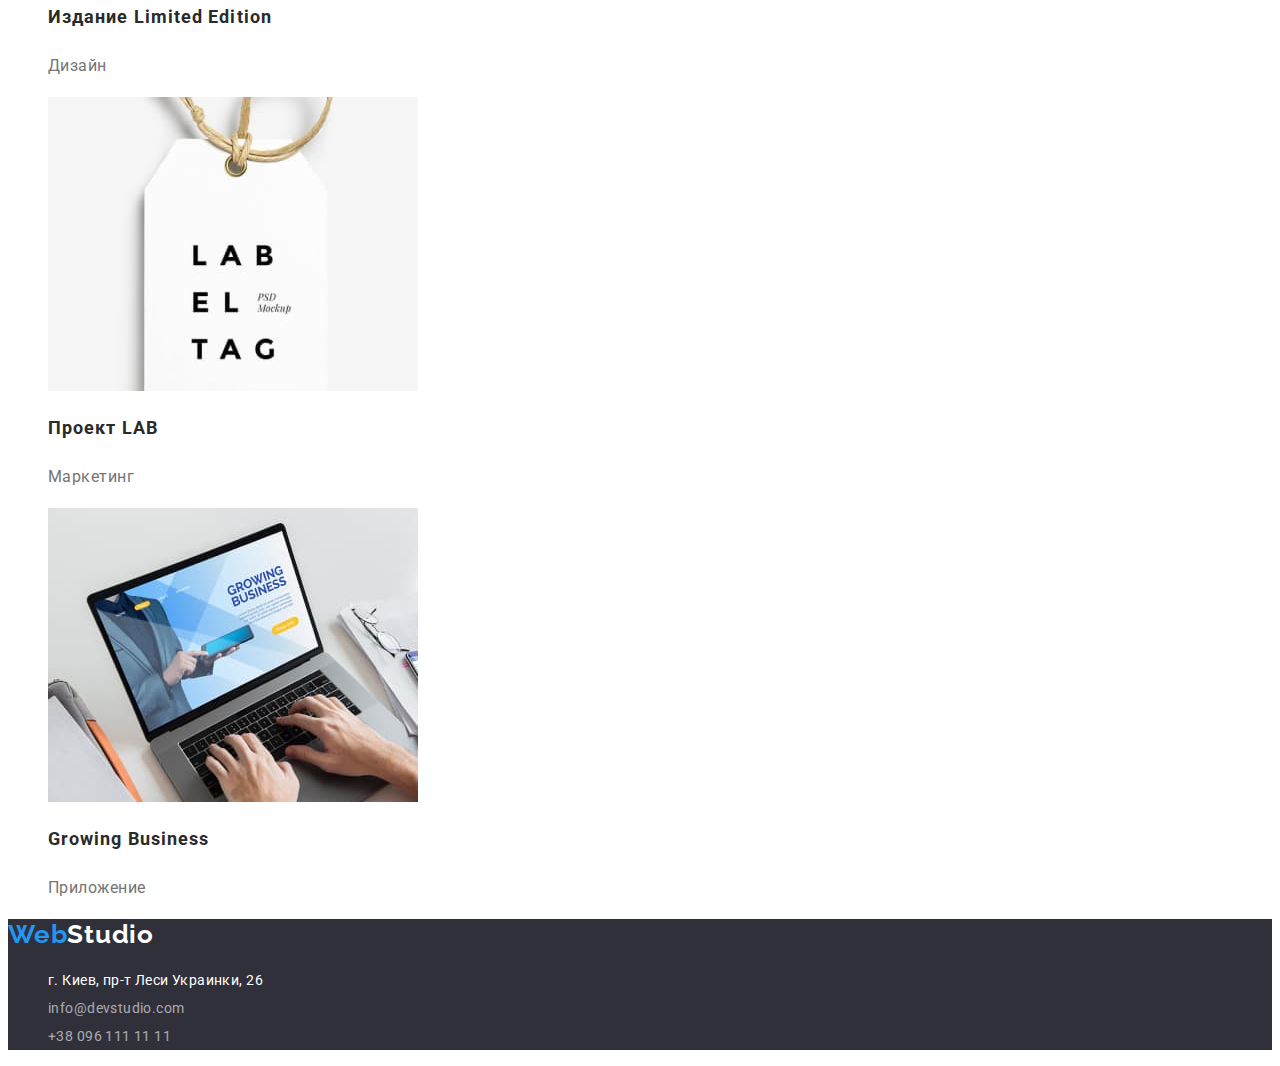
==== commit 5e5ff698: "сделанное ДЗ 2" ====
--- a/portfolio.html
+++ b/portfolio.html
@@ -34,6 +34,7 @@
         <li><a href="tel:+380961111111" class="site-contacts link">+38 096 111 11 11</a></li>
       </ul>
     </header>
+    <main>
       <!--Примеры работ-->
       <section class="section-examples">
         <h1>Примеры работ</h1>
@@ -47,42 +48,42 @@
         <ul class="section-examples list">
           <li>
             <img width="370" height="294" src="images/img.jpg" alt="открытый ноутбук" />
-            <h3 class="title">Технокряк</h3>
+            <h2 class="title">Технокряк</h2>
             <p class="text">Веб-сайт</p>
           </li>
           <li>
             <img width="370" height="294" src="images/img11.jpg" alt="баскетболисты в игре" />
-            <h3 class="title">Постер New Orlean vs Golden Star</h3>
+            <h2 class="title">Постер <span lang="en">New Orlean vs Golden Star</span></h2>
             <p class="text">Дизайн</p>
           </li>
           <li>
             <img width="370" height="294" src="images/img22.jpg" alt="лого и название ресторана" />
-            <h3 class="title">Ресторан Seafood</h3>
+            <h2 class="title">Ресторан <span lang="en">Seafood</span></h2>
             <p class="text">Приложение</p>
           </li>
           <li>
             <img width="370" height="294" src="images/img33.jpg" alt="наушники" />
-            <h3 class="title">Проект Prime</h3>
+            <h2 class="title">Проект <span lang="en">Prime</span></h2>
             <p class="text">Маркетинг</p>
           </li>
           <li>
             <img width="370" height="294" src="images/img44.jpg" alt="коробочки" />
-            <h3 class="title">Проект Boxes</h3>
+            <h2 class="title">Проект <span lang="en">Boxes</span></h2>
             <p class="text">Приложение</p>
           </li>
           <li>
             <img width="370" height="294" src="images/img55.jpg" alt="экран компьютера" />
-            <h3 class="title">Inspiration has no Borders</h3>
+            <h2 class="title" lang="en">Inspiration has no Borders</h2>
             <p class="text">Веб-сайт</p>
           </li>
           <li>
             <img width="370" height="294" src="images/img66.jpg" alt="открытая книга" />
-            <h3 class="title">Издание Limited Edition</h3>
+            <h2 class="title">Издание Limited Edition</h2>
             <p class="text">Дизайн</p>
           </li>
           <li>
             <img width="370" height="294" src="images/img77.jpg" alt="бирка" />
-            <h3 class="title">Проект LAB</h3>
+            <h2 class="title">Проект <span lang="en">LAB</span></h2>
             <p class="text">Маркетинг</p>
           </li>
           <li>
@@ -92,7 +93,7 @@
               src="images/img88.jpg"
               alt="мужчина печатает на ноутбуке"
             />
-            <h3 class="title">Growing Business</h3>
+            <h2 class="title" lang="en">Growing Business</h2>
             <p class="text">Приложение</p>
           </li>
         </ul>
--- a/css/styles.css
+++ b/css/styles.css
@@ -99,7 +99,8 @@
   letter-spacing: 0.03em;
 }
 /* Чем мы занимаемся */
-.section-title {
+.section-title,
+.team-title {
   font-weight: 700;
   font-size: 36px;
   line-height: 1.16;
@@ -110,13 +111,7 @@
 .team {
   background: var(--button-bg-color);
 }
-.team-title {
-  font-weight: 700;
-  font-size: 36px;
-  line-height: 1.16;
-  text-align: center;
-  letter-spacing: 0.03em;
-}
+
 .team-pic .title {
   font-weight: 500;
   font-size: 16px;
@@ -126,12 +121,11 @@
 .team-pic .text {
   color: var(--header-contacts-text-color);
   font-size: 16px;
-  line-height: 19px;
+  line-height: 1.18;
   letter-spacing: 0.03em;
 }
 
 /* Кнопки портфолио */
-
 .main-btn .link {
   font-family: inherit;
   font-weight: 500;
@@ -150,7 +144,6 @@
   color: var(--accent-color);
 }
 /* Примеры работ */
-
 .section-examples .title {
   font-weight: 700;
   font-size: 18px;
@@ -172,6 +165,7 @@
 }
 .page-footer .map {
   color: var(--primary-white-color);
+  font-style: normal;
   font-size: 14px;
   line-height: 2;
   letter-spacing: 0.03em;
@@ -182,6 +176,7 @@
 }
 .page-footer .info {
   color: rgba(255, 255, 255, 0.6);
+  font-style: normal;
   font-size: 14px;
   line-height: 2;
   letter-spacing: 0.03em;
